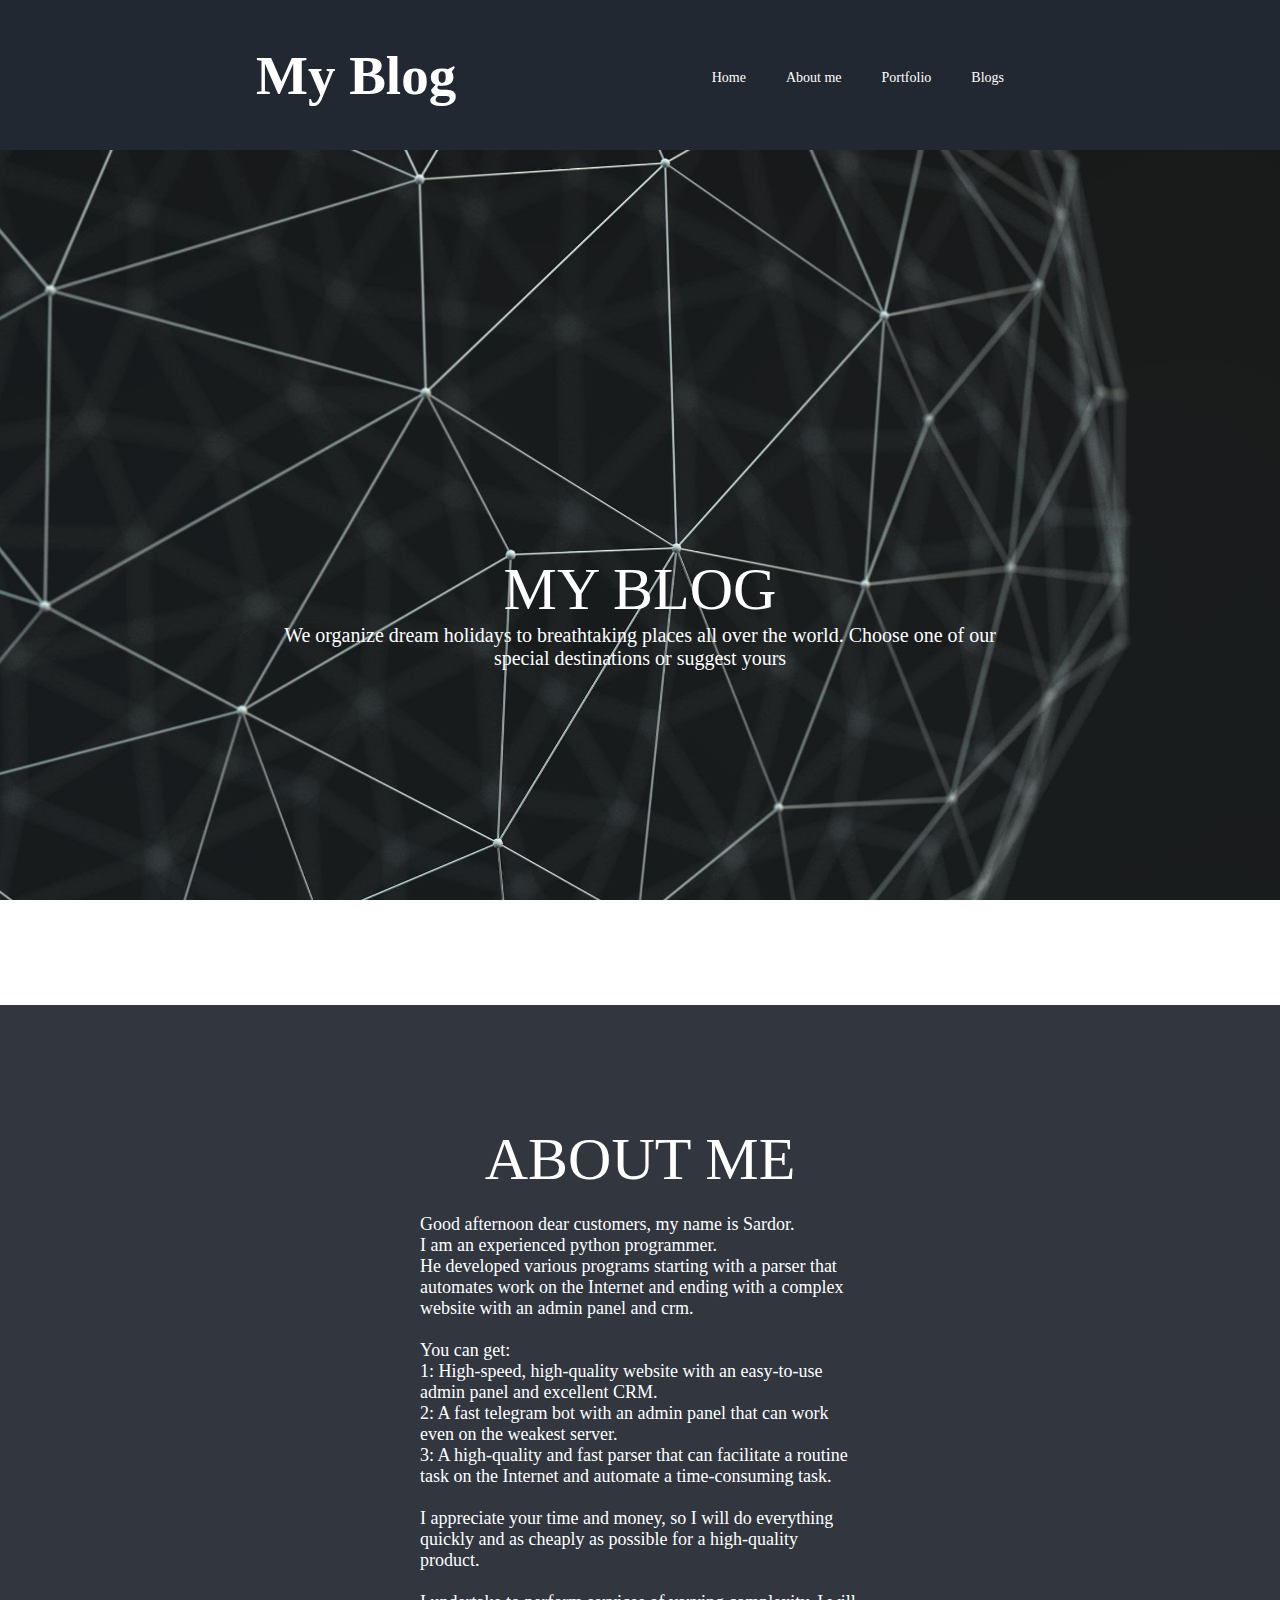
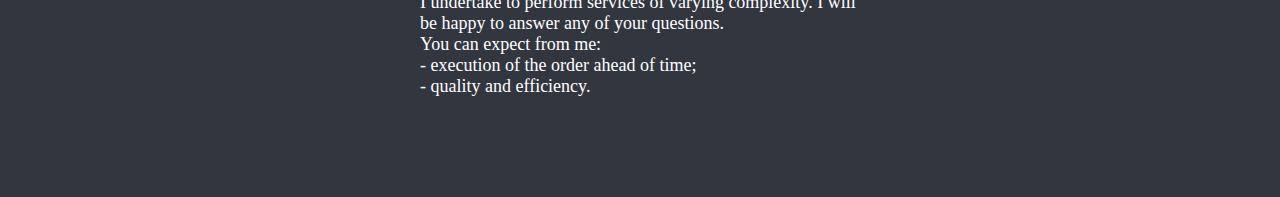
==== index.html @ 9063c660 "create the base of the project, header, cover, and about me" ====
<!DOCTYPE html>
<html lang="en">
<head>
    <meta charset="UTF-8">
    <title>Title</title>

    <link rel="stylesheet" type="text/css" href="css/main.css">
    <link rel="stylesheet" type="text/css" href="css/index.css">
</head>
<body>
<header>
    <div class="header-block display-flex">
        <div class="header-title max-content"><b><span>My Blog</span></b></div>
        <div class="header-links-container max-content">
            <ul class="header-links display-flex">
                <li class="header-link"><a href="#">Home</a></li>
                <li class="header-link"><a href="#">About me</a></li>
                <li class="header-link"><a href="#">Portfolio</a></li>
                <li class="header-link"><a href="#">Blogs</a></li>
            </ul>
        </div>
    </div>
</header>
<main>
    <div class="main-block">
        <div class="cover-block">
            <div class="cover-background-image" id="cover-background"></div>
            <div class="cover-container">
                <div class="cover-content h-max-content">
                    <div class="cover-title">
                        <h1>MY BLOG</h1>
                    </div>
                    <div class="cover-subtitle">
                        <h2>We organize dream holidays to breathtaking places all over the world.
                            Choose one of our special destinations or suggest yours</h2>
                    </div>
                </div>
            </div>
        </div>
        <div class="about_block block">
            <div class="about-container">
                <div class="about-title">
                    <h2>ABOUT ME</h2>
                </div>
                <div class="about-text">
                    <p>Good afternoon dear customers, my name is Sardor.<br>
                        I am an experienced python programmer.<br>
                        He developed various programs starting with a parser that automates work on the Internet and ending with a complex website with an admin panel and crm.<br>
                        <br>
                        You can get:<br>
                        1: High-speed, high-quality website with an easy-to-use admin panel and excellent CRM.<br>
                        2: A fast telegram bot with an admin panel that can work even on the weakest server.<br>
                        3: A high-quality and fast parser that can facilitate a routine task on the Internet and automate a time-consuming task.<br>
                        <br>
                        I appreciate your time and money, so I will do everything quickly and as cheaply as possible for a high-quality product.<br>
                        <br>
                        I undertake to perform services of varying complexity. I will be happy to answer any of your questions.<br>
                        You can expect from me:<br>
                        - execution of the order ahead of time;<br>
                        - quality and efficiency.</p>
                </div>
            </div>
        </div>
    </div>
</main>
<footer>

</footer>

<script src="js/index.js"></script>

</body>
</html>
---- css/main.css ----
*, *::before,*::after {
    box-sizing: border-box;
}

* {
    margin: 0;
    padding: 0;
    border: 0 solid transparent;
    font-family: Montserrat, serif;
    font-size: 14px;
    color: white;
}

html {
    -webkit-text-size-adjust: 100%;
}

.body {
    min-height: 100vh;
    line-height: 1;
    text-rendering: optimizeSpeed;
    background-color: #31363F;
}

img,
svg,
video,
canvas,
audio,
iframe,
embed,
object {
    display: block;
    max-width: 100%;
}

input,
button,
textarea,
select {
    font: inherit;
    line-height: inherit;
    color: inherit;
}

table {
    border-collapse: collapse;
    border-spacing: 0;
}

button, [role="button"] {
    cursor: pointer;
    background-color: transparent;
    -webkit-tap-highlight-color: transparent;
    &:focus {
        outline: 0;
    }
}

a {
    cursor: pointer;
    color: inherit;
    text-decoration: inherit;
    -webkit-tap-highlight-color: transparent;
}

h1,
h2,
h3,
h4,
h5,
h6 {
    font-size: inherit;
    font-weight: inherit;
}

ol, ul {
    list-style: none;
}

[type=date],
[type=datetime],
[type=datetime-local],
[type=email],
[type=month],
[type=number],
[type=password],
[type=search],
[type=tel],
[type=text],
[type=time],
[type=url],
[type=week],
textarea,
select {
    -webkit-appearance: none;
    -moz-appearance: none;
    appearance: none;
    width: 100%;
    &:focus {
        outline: 0;
    }
}

::-moz-placeholder {
    opacity: 1;
}

textarea {vertical-align: top;overflow: auto;
}

[type='checkbox'],
[type='radio'] {
    -webkit-appearance: none;
    -moz-appearance: none;
    appearance: none;
    &:focus {
        outline: 0
    }
}

@media (prefers-reduced-motion: reduce) {
    html:focus-within {
        scroll-behavior: auto;
    }

    *,
    *::before,
    *::after {
        animation-duration: 0.01ms !important;
        animation-iteration-count: 1 !important;
        transition-duration: 0.01ms !important;
        scroll-behavior: auto !important;
    }
}

.max-content{
    width: max-content;
}

.h-max-content{
    height: max-content;
}

.display-flex{
    display: flex;
}

.block{
    background-color: #31363F;
}
---- css/index.css ----
header{
    background-color: #222831;
    height: 150px;
}

.header-block{
    width: 60%;
    height: 100%;
    margin: 0 auto;
}

.header-title{
    height: max-content;
    margin: auto 0;
}

.header-title span{
    font-size: 55px;
}

.header-links-container{
    margin: auto 0 auto auto;
}

.header-links-container li{
    font-size: 20px;
    margin: 0 20px;
}


.cover-background-image{
    background-image: url("../image/cover-background.jpg");
    position: absolute;
    width: 100vw;
    height: 100vh;
    top: 0;
    z-index: -1;
    background-size: cover;
    background-position: center;
}

.cover-container{
    height: 50vh;
    width: 100vw;
}

.cover-content{
    margin: 45vh auto;
    width: 60%;
}

.cover-title{
    width: max-content;
    font-size: 60px;
    margin: 0 auto;
}

.cover-subtitle{
    text-align: center;
    font-size: 20px;
}


.about-container{
    width: 50%;
    margin: 0 auto;
    padding: 100px;
}

.about-title{
    font-size: 60px;
    width: max-content;
    margin: 20px auto;
}

.about-text p{
    font-size: 18px;
}
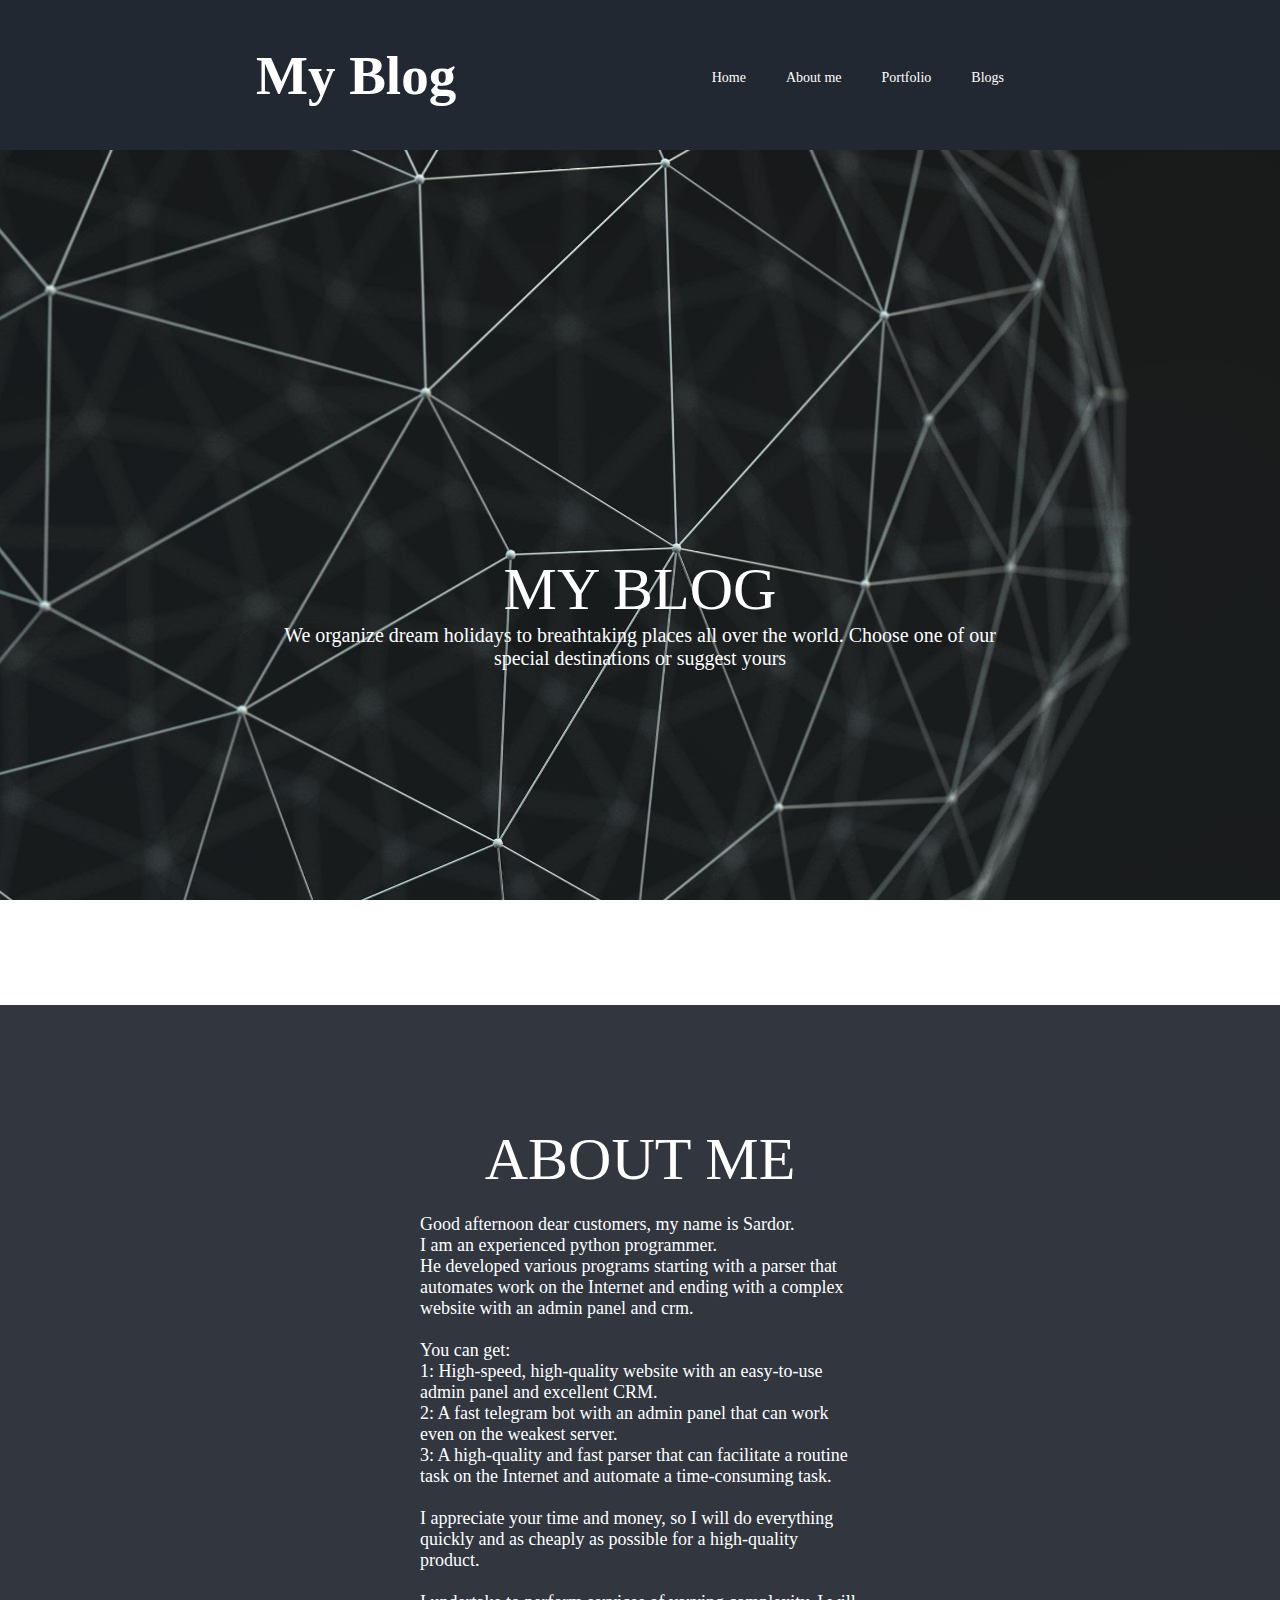
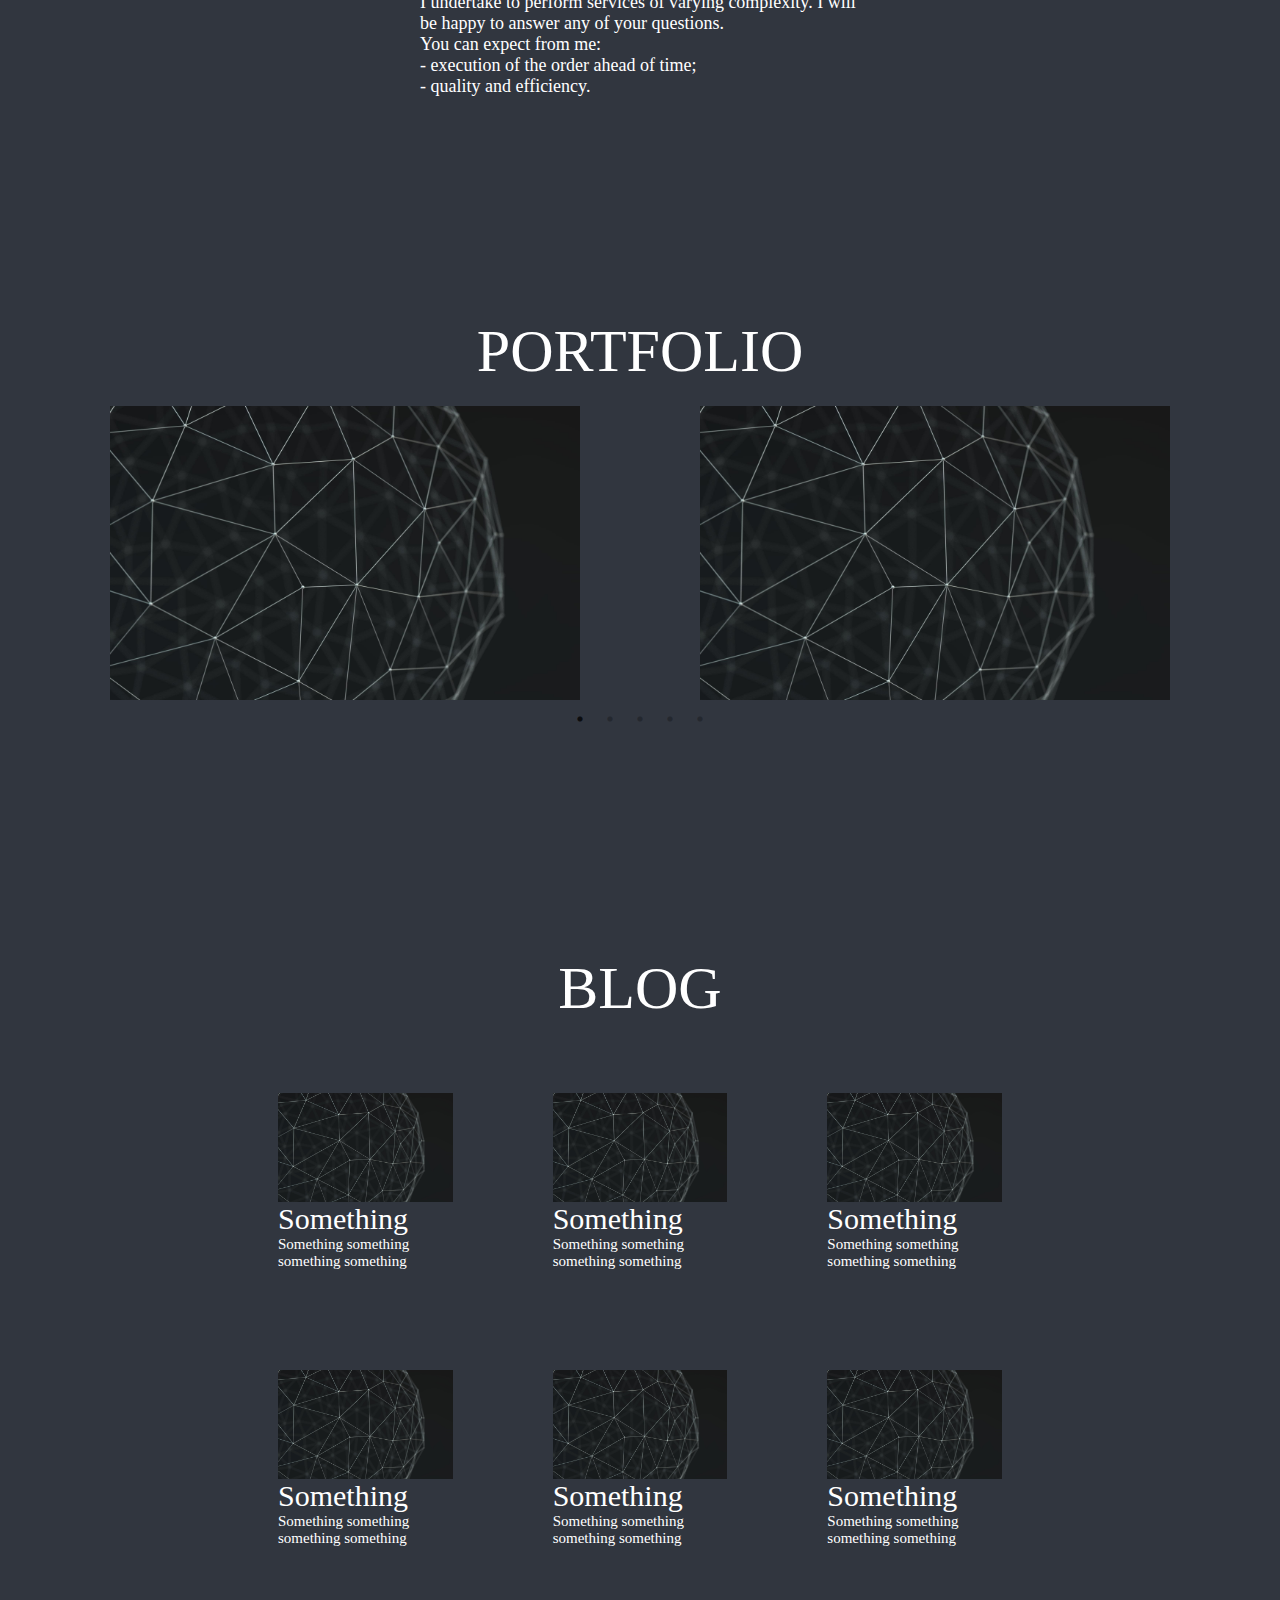
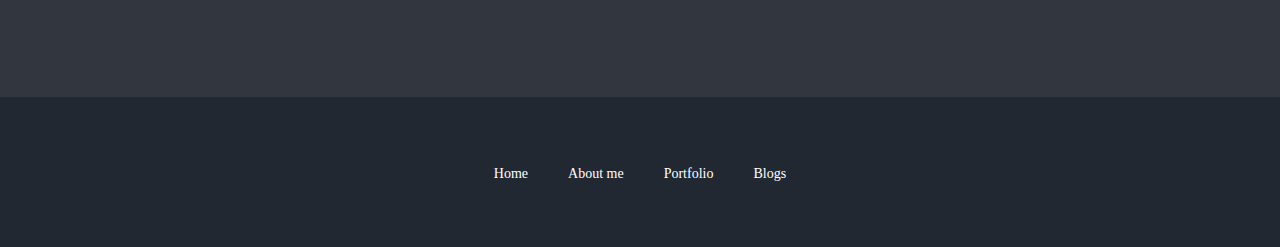
==== commit 2eb6f183: "home page is done" ====
--- a/index.html
+++ b/index.html
@@ -6,6 +6,9 @@
 
     <link rel="stylesheet" type="text/css" href="css/main.css">
     <link rel="stylesheet" type="text/css" href="css/index.css">
+
+    <link rel="stylesheet" type="text/css" href="slick/slick/slick.css">
+    <link rel="stylesheet" type="text/css" href="slick/slick/slick-theme.css">
 </head>
 <body>
 <header>
@@ -38,8 +41,8 @@
             </div>
         </div>
         <div class="about_block block">
-            <div class="about-container">
-                <div class="about-title">
+            <div class="about-container container">
+                <div class="about-title title">
                     <h2>ABOUT ME</h2>
                 </div>
                 <div class="about-text">
@@ -61,13 +64,127 @@
                 </div>
             </div>
         </div>
+        <div class="portfolio-block block">
+            <div class="portfolio-container">
+                <div class="portfolio-title title">
+                    <h2>PORTFOLIO</h2>
+                </div>
+                <div class="portfolio-carousel display-flex" id="slick" data-slick='{}'>
+                    <div class="portfolio-item">
+                        <img class="portfolio-img" src="image/cover-background.jpg" alt="portfolio">
+                    </div>
+                    <div class="portfolio-item">
+                        <img class="portfolio-img" src="image/cover-background.jpg" alt="portfolio">
+                    </div>
+                    <div class="portfolio-item">
+                        <img class="portfolio-img" src="image/cover-background.jpg" alt="portfolio">
+                    </div>
+                    <div class="portfolio-item">
+                        <img class="portfolio-img" src="image/cover-background.jpg" alt="portfolio">
+                    </div>
+                    <div class="portfolio-item">
+                        <img class="portfolio-img" src="image/cover-background.jpg" alt="portfolio">
+                    </div>
+                </div>
+            </div>
+        </div>
+        <div class="blog-block block">
+            <div class="blog-container container">
+                <div class="portfolio-title title">
+                    <h2>BLOG</h2>
+                </div>
+                <div class="blog-list">
+                    <div class="blog-group display-flex">
+                        <div class="blog">
+                            <div class="blog-image">
+                                <img src="image/cover-background.jpg" alt="blog">
+                            </div>
+                            <div class="blog-title">
+                                <h3>Something</h3>
+                            </div>
+                            <div class="blog-subtitle">
+                                Something something something something
+                            </div>
+                        </div>
+                        <div class="blog">
+                            <div class="blog-image">
+                                <img src="image/cover-background.jpg" alt="blog">
+                            </div>
+                            <div class="blog-title">
+                                <h3>Something</h3>
+                            </div>
+                            <div class="blog-subtitle">
+                                Something something something something
+                            </div>
+                        </div>
+                        <div class="blog">
+                            <div class="blog-image">
+                                <img src="image/cover-background.jpg" alt="blog">
+                            </div>
+                            <div class="blog-title">
+                                <h3>Something</h3>
+                            </div>
+                            <div class="blog-subtitle">
+                                Something something something something
+                            </div>
+                        </div>
+                    </div>
+                    <div class="blog-group display-flex">
+                        <div class="blog">
+                            <div class="blog-image">
+                                <img src="image/cover-background.jpg" alt="blog">
+                            </div>
+                            <div class="blog-title">
+                                <h3>Something</h3>
+                            </div>
+                            <div class="blog-subtitle">
+                                Something something something something
+                            </div>
+                        </div>
+                        <div class="blog">
+                            <div class="blog-image">
+                                <img src="image/cover-background.jpg" alt="blog">
+                            </div>
+                            <div class="blog-title">
+                                <h3>Something</h3>
+                            </div>
+                            <div class="blog-subtitle">
+                                Something something something something
+                            </div>
+                        </div>
+                        <div class="blog">
+                            <div class="blog-image">
+                                <img src="image/cover-background.jpg" alt="blog">
+                            </div>
+                            <div class="blog-title">
+                                <h3>Something</h3>
+                            </div>
+                            <div class="blog-subtitle">
+                                Something something something something
+                            </div>
+                        </div>
+                    </div>
+                </div>
+            </div>
+        </div>
     </div>
 </main>
 <footer>
-
+    <div class="footer-block block">
+        <ul class="footer-links display-flex">
+            <li class="footer-link"><a href="#">Home</a></li>
+            <li class="footer-link"><a href="#">About me</a></li>
+            <li class="footer-link"><a href="#">Portfolio</a></li>
+            <li class="footer-link"><a href="#">Blogs</a></li>
+        </ul>
+    </div>
 </footer>
 
 <script src="js/index.js"></script>
 
+<script src="https://code.jquery.com/jquery-2.2.0.min.js" type="text/javascript"></script>
+<script type="text/javascript" src="slick/slick/slick.min.js"></script>
+
+<script src="js/slider.js"></script>
 </body>
 </html>--- a/css/main.css
+++ b/css/main.css
@@ -149,3 +149,9 @@
 .block{
     background-color: #31363F;
 }
+
+.container{
+    width: 50%;
+    margin: 0 auto;
+    padding: 100px;
+}
--- a/css/index.css
+++ b/css/index.css
@@ -60,14 +60,7 @@
     font-size: 20px;
 }
 
-
-.about-container{
-    width: 50%;
-    margin: 0 auto;
-    padding: 100px;
-}
-
-.about-title{
+.title{
     font-size: 60px;
     width: max-content;
     margin: 20px auto;
@@ -76,3 +69,49 @@
 .about-text p{
     font-size: 18px;
 }
+
+
+.portfolio-container{
+    margin: 0 auto;
+    padding: 100px 0 100px 0;
+}
+
+.portfolio-item{
+    padding: 0 60px;
+}
+
+.portfolio-item img{
+    width: 1000px;
+}
+
+.blog-container{
+    width: 80%;
+}
+
+.blog{
+    margin: 50px;
+}
+
+.blog-title{
+    font-size: 30px;
+}
+
+.blog-subtitle{
+    font-size: 15px;
+}
+
+.footer-block{
+    background-color: #222831;
+    height: 150px;
+}
+
+.footer-links{
+    width: max-content;
+    margin: 0 auto;
+    padding: 63px 0;
+}
+
+.footer-link{
+    font-size: 20px;
+    margin: 0 20px;
+}
